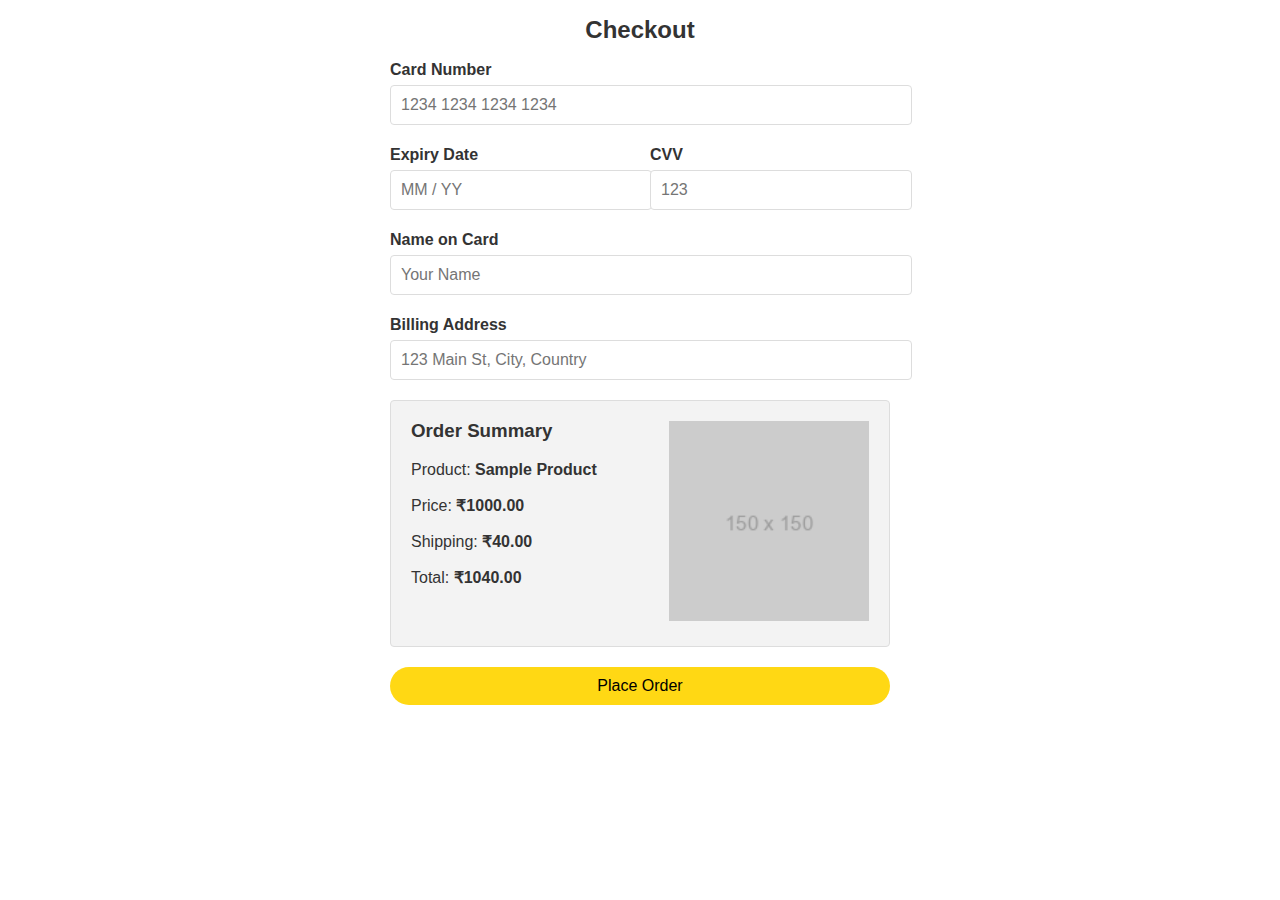
==== files/buynow.html @ 1cf1b31e "Initial Commit 17012025150550" ====
<!DOCTYPE html>
<html lang="en">

<head>
    <meta charset="UTF-8">
    <meta name="viewport" content="width=device-width, initial-scale=1.0">
    <title>Checkout - Details</title>
    <script src="../scripts/buynow.js"></script>
    <link rel="stylesheet" href="../styles/buynow.css">
    <script src="./scripts/cmn.js"></script>

</head>

<body>
    <div class="container">
        <div class="payment-section">
            <h2>
                <center>Checkout</center>
            </h2>
            <div class="payment-form">
                <form id="paymentForm">
                    <div class="form-group">
                        <label for="cardNumber">Card Number</label>
                        <input type="text" id="cardNumber" name="cardNumber" placeholder="1234 1234 1234 1234" required>
                    </div>
                    <div class="form-row">
                        <div class="form-group">
                            <label for="expiryDate">Expiry Date</label>
                            <input type="text" id="expiryDate" name="expiryDate" placeholder="MM / YY" required>
                        </div>
                        <div class="form-group">
                            <label for="cvv">CVV</label>
                            <input type="text" id="cvv" name="cvv" placeholder="123" required>
                        </div>
                    </div>
                    <div class="form-group">
                        <label for="nameOnCard">Name on Card</label>
                        <input type="text" id="nameOnCard" name="nameOnCard" placeholder="Your Name" required>
                    </div>
                    <div class="form-group">
                        <label for="billingAddress">Billing Address</label>
                        <input type="text" id="billingAddress" name="billingAddress"
                            placeholder="123 Main St, City, Country" required>
                    </div>
                    <div class="order-summary">
                        <div class="sl">
                            <h3>Order Summary</h3>
                            <p>Product: <span id="productName"><b>Sample Product</b></span></p>
                            <p>Price: <span id="productPrice"><b>₹1000.00</b></span></p>
                            <p>Shipping: <span id="shippingCost"><b>₹40.00</b></span></p>
                            <p>Total: <span id="totalCost"><b>₹1040.00</b></span></p>
                        </div>
                        <div class="sr">
                            <img id="pimg" src="../assets/imgs/default.png">
                        </div>
                    </div>
                    <button type="submit" class="buy-button">Place Order</button>
                </form>
            </div>
        </div>
    </div>

    
</body>

</html>
---- styles/buynow.css ----
body {
    font-family: Arial, sans-serif;
    line-height: 1.6;
    color: #333;
    margin: 0;
    padding: 0;
}

.container {
    max-width: 1200px;
    margin: 0 auto;
    padding: 20px;
}

.product {
    display: flex;
    flex-wrap: wrap;
    gap: 20px;
}

.product-image {
    flex: 1;
    min-width: 300px;
}

.product-image img {
    max-width: 100%;
    height: auto;
}

.product-details {
    flex: 2;
    min-width: 300px;
}

.product-title {
    font-size: 24px;
    font-weight: bold;
    margin-bottom: 10px;
}

.product-price {
    font-size: 18px;
    color: #B12704;
    margin-bottom: 10px;
}

.product-description {
    margin-bottom: 20px;
}

.buy-box {
    border: 1px solid #ddd;
    border-radius: 4px;
    padding: 20px;
    max-width: 300px;
}

.buy-button {
    display: block;
    width: 100%;
    padding: 10px;
    background-color: #FFD814;
    border: none;
    border-radius: 20px;
    font-size: 16px;
    cursor: pointer;
    transition: background-color 0.3s;
}

.buy-button:hover {
    background-color: #F7CA00;
}

.cart-message {
    margin-top: 10px;
    color: #007600;
    display: none;
}

@media (max-width: 768px) {
    .product {
        flex-direction: column;
    }
}

.payment-section {
    line-height: 20px;
    margin-top: -20px;
}

.payment-form {
    max-width: 500px;
    margin: 0 auto;
}

.form-group {
    margin-bottom: 20px;
}

.form-row {
    display: flex;
    gap: 20px;
}

.form-row .form-group {
    flex: 1;
}

label {
    display: block;
    margin-bottom: 5px;
    font-weight: bold;
}

input[type="text"] {
    width: 100%;
    padding: 10px;
    border: 1px solid #ddd;
    border-radius: 4px;
    font-size: 16px;
}

.order-summary {
    background-color: #f3f3f3;
    border: 1px solid #ddd;
    border-radius: 4px;
    padding: 20px;
    margin-bottom: 20px;
    display: flex;
    flex-direction: row;
    justify-content: space-between;
}

.order-summary h3 {
    margin-top: 0;
}

#pimg {
    width: 200px;
    height: 200px;
}
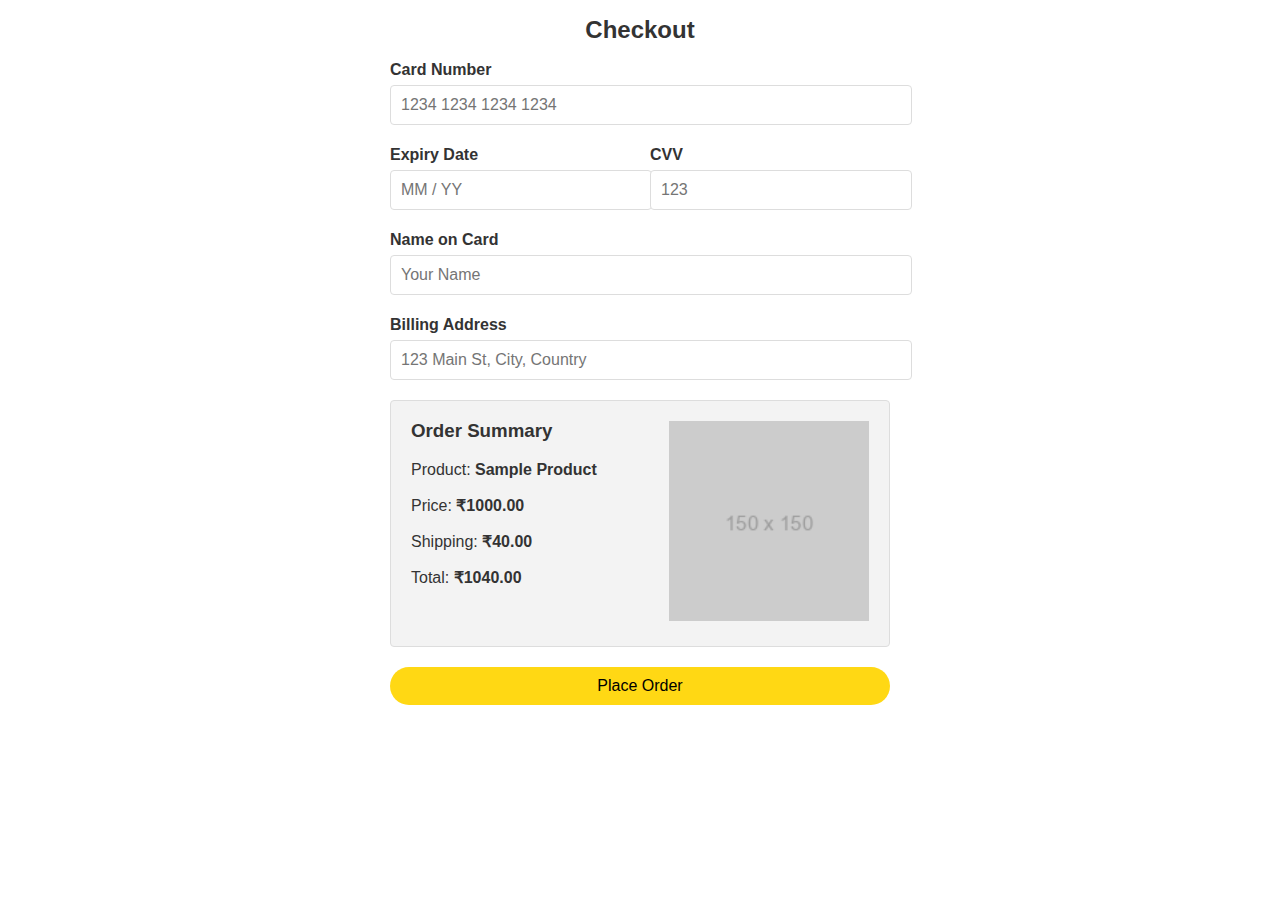
==== commit 5782cadf: "added some pages 17012025202953" ====
--- a/files/buynow.html
+++ b/files/buynow.html
@@ -7,7 +7,8 @@
     <title>Checkout - Details</title>
     <script src="../scripts/buynow.js"></script>
     <link rel="stylesheet" href="../styles/buynow.css">
-    <script src="./scripts/cmn.js"></script>
+    <link rel="stylesheet" href="../styles/footer.css">
+    <script src="../scripts/cmn.js"></script>
 
 </head>
 
--- a/styles/footer.css
+++ b/styles/footer.css
@@ -0,0 +1,116 @@
+.credits {
+    position: relative;
+    bottom: 0;
+    left: 0;
+    width: 100%;
+    background: linear-gradient(to right, #1a1a1a, #2c3e50);
+    color: #ffffff;
+    padding: 15px 0;
+    font-family: 'Inter', -apple-system, BlinkMacSystemFont, sans-serif;
+    z-index: 1000;
+    box-shadow: 0 -2px 10px rgba(0, 0, 0, 0.1);
+}
+
+.footer-content {
+    max-width: 1200px;
+    margin: 0 auto;
+    display: flex;
+    justify-content: space-between;
+    align-items: center;
+    padding: 0 20px;
+}
+
+.copyright {
+    display: flex;
+    align-items: center;
+    gap: 5px;
+    font-size: 14px;
+}
+
+.copyright-symbol {
+    font-size: 16px;
+    margin-right: 2px;
+}
+
+.year {
+    font-weight: 500;
+}
+
+.author {
+    font-weight: 600;
+    background: linear-gradient(to right, #3498db, #2ecc71);
+    -webkit-background-clip: text;
+    -webkit-text-fill-color: transparent;
+}
+
+.footer-links {
+    display: flex;
+    align-items: center;
+    gap: 15px;
+}
+
+.footer-link {
+    color: #ffffff;
+    text-decoration: none;
+    font-size: 14px;
+    transition: color 0.3s ease;
+}
+
+.footer-link:hover {
+    color: #3498db;
+}
+
+.divider {
+    color: #ffffff50;
+    font-size: 12px;
+}
+
+.social-links {
+    display: flex;
+    gap: 15px;
+}
+
+.social-icon {
+    color: #ffffff;
+    transition: all 0.3s ease;
+    display: flex;
+    align-items: center;
+}
+
+.social-icon:hover {
+    color: #3498db;
+    transform: translateY(-2px);
+}
+
+/* body {
+    margin-bottom: 70px;
+} */
+
+@media (max-width: 768px) {
+    .footer-content {
+        flex-direction: column;
+        gap: 15px;
+        text-align: center;
+        padding: 15px;
+    }
+
+    .footer-links {
+        flex-wrap: wrap;
+        justify-content: center;
+    }
+
+    .credits {
+        padding: 15px 0;
+    }
+}
+
+@media (max-width: 480px) {
+    .footer-links {
+        flex-direction: column;
+        gap: 10px;
+    }
+
+    .divider {
+        display: none;
+    }
+}